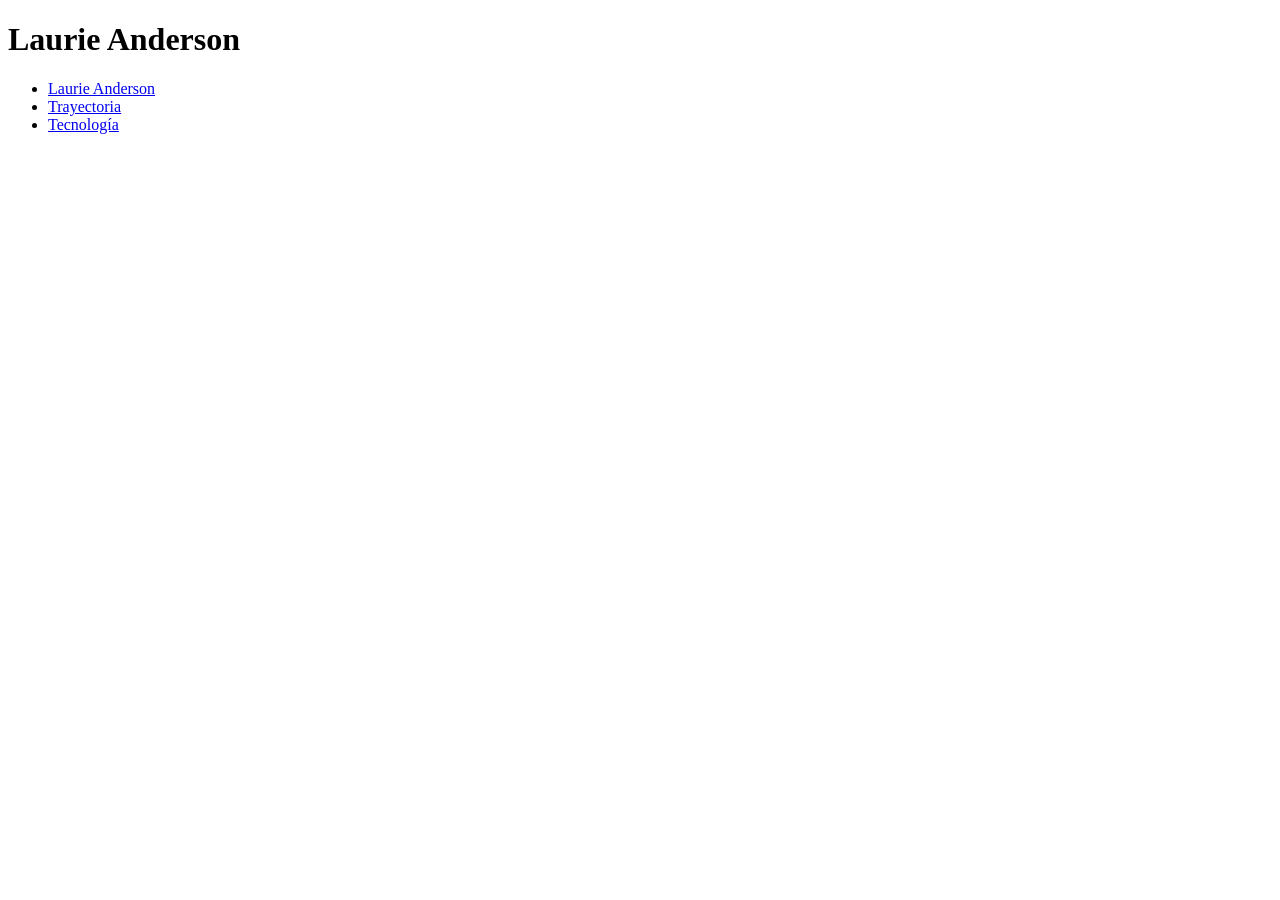
==== index.html @ ebf52ec5 "Estructura de los tres sitios web Commit de los tres sitios web, index.html, trayectoria.html y tecn" ====
<!doctype html>
<html lang="es">
   <head>
	  <meta charset="utf-8">
	  <title>Laurie Anderson</title>
      <link href="css/estilos.css" rel="stylesheet">
      <link href="https://fonts.google.com/specimen/Abel" rel="stylesheet">
   </head>
   <body>
    <header>
        <h1>Laurie Anderson</h1>
    <nav>
        <ul>
            <li><a href="index.html">Laurie Anderson</a></li>
            <li><a href="trayectoria.html">Trayectoria</a></li>
            <li><a href="tecnologia.html">Tecnología</a></li>
        </ul>
    </nav>
</header>
<main>
    <section>
        <p></p>
    </section>

    <footer></footer>
</main>
   </body>
</html>
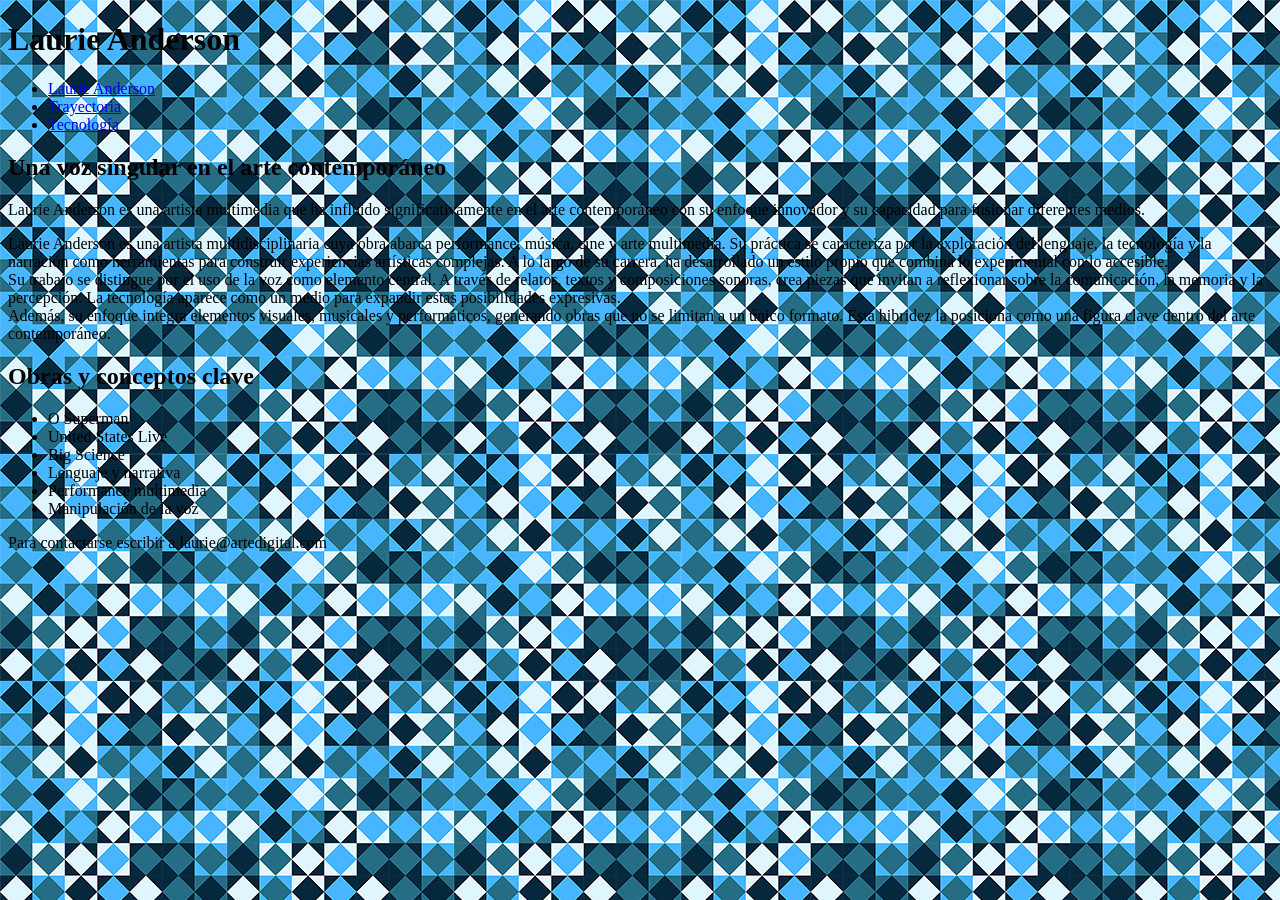
==== commit b6583d40: "Actualización del index.html Agregue un poco de la información" ====
--- a/index.html
+++ b/index.html
@@ -6,7 +6,9 @@
       <link href="css/estilos.css" rel="stylesheet">
       <link href="https://fonts.google.com/specimen/Abel" rel="stylesheet">
    </head>
+
    <body>
+    <div class= "contenedor">
     <header>
         <h1>Laurie Anderson</h1>
     <nav>
@@ -19,10 +21,38 @@
 </header>
 <main>
     <section>
-        <p></p>
+        <h2>Una voz singular en el arte contemporáneo</h2>
+
+        <p>Laurie Anderson es una artista multimedia que ha influido significativamente en el arte contemporáneo con su enfoque 
+            innovador y su capacidad para fusionar diferentes medios.</p>
+
+        <p>Laurie Anderson es una artista multidisciplinaria cuya obra abarca performance, música, cine y arte multimedia. 
+        Su práctica se caracteriza por la exploración del lenguaje, la tecnología y la narración como herramientas para construir 
+        experiencias artísticas complejas. A lo largo de su carrera, ha desarrollado un estilo propio que combina lo experimental 
+        con lo accesible.<br>Su trabajo se distingue por el uso de la voz como elemento central. A través de relatos, textos y 
+        composiciones sonoras, crea piezas que invitan a reflexionar sobre la comunicación, la memoria y la percepción. La tecnología
+        aparece como un medio para expandir estas posibilidades expresivas.<br>Además, su enfoque integra elementos visuales, musicales 
+        y performáticos, generando obras que no se limitan a un único formato. Esta hibridez la posiciona como una figura clave dentro 
+        del arte contemporáneo.</p>
     </section>
 
-    <footer></footer>
+    <section>
+        <h2>Obras y conceptos clave</h2>
+        <ul>
+            <li>O Superman</li>
+            <li>United States Live</li>
+            <li>Big Science</li>
+            <li>Lenguaje y narrativa</li>
+            <li>Performance multimedia</li>
+            <li>Manipulación de la voz</li>
+        </ul>
+    </section>
+
+
+    <footer>
+        <p>Para contactarse escribir a laurie@artedigital.com</p>
+    </footer>
 </main>
+</div>
    </body>
 </html>
--- a/css/estilos.css
+++ b/css/estilos.css
@@ -0,0 +1,4 @@
+body {
+    background-image: url(../img/fondo.png);
+}
+
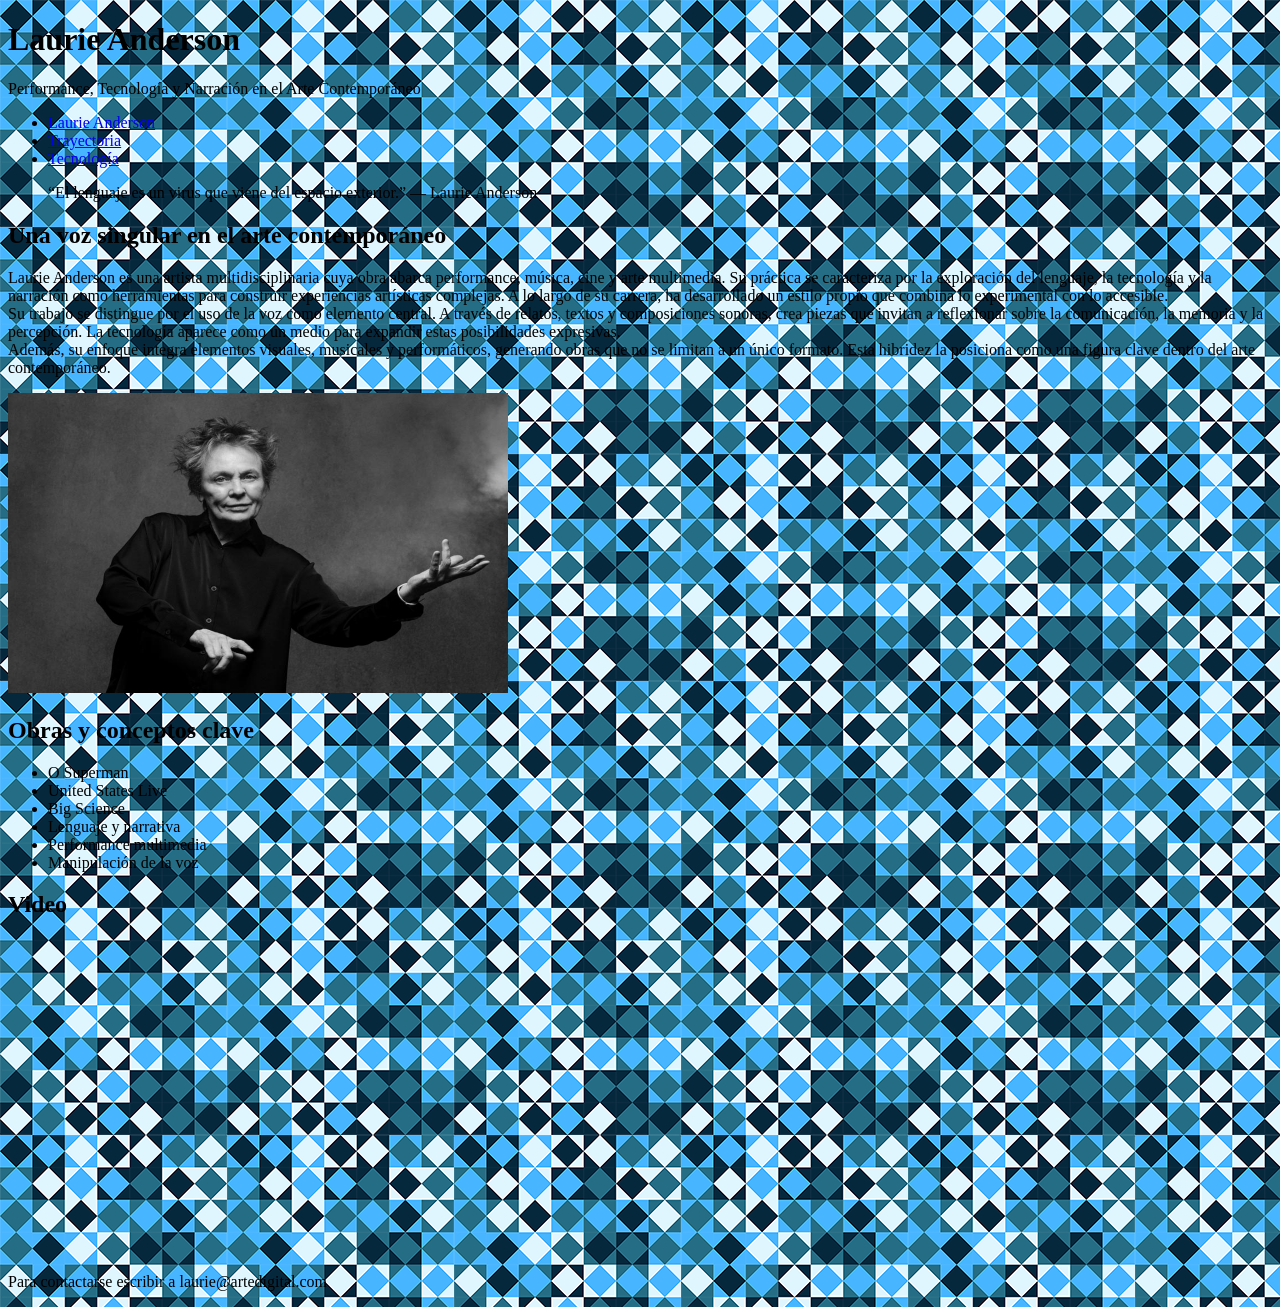
==== commit 1546d680: "Actualización de los tres sitios web Agregue información al trayectoria.html y al tecnologia.html. A" ====
--- a/index.html
+++ b/index.html
@@ -1,16 +1,19 @@
 <!doctype html>
 <html lang="es">
+
    <head>
 	  <meta charset="utf-8">
 	  <title>Laurie Anderson</title>
-      <link href="css/estilos.css" rel="stylesheet">
-      <link href="https://fonts.google.com/specimen/Abel" rel="stylesheet">
+      <link href="css/estilos.css" rel="stylesheet"> <!-- Link al archivo de estilos -->
+      <link href="https://fonts.google.com/specimen/Abel" rel="stylesheet"> <!-- Link al archivo de tipografia -->
    </head>
 
    <body>
-    <div class= "contenedor">
+   <div class= "contenedor"> <!-- Etiqueta no semántica que sirve para agrupar elementos y tiene una clase -->
+
     <header>
         <h1>Laurie Anderson</h1>
+        <p>Performance, Tecnología y Narración en el Arte Contemporáneo</p>
     <nav>
         <ul>
             <li><a href="index.html">Laurie Anderson</a></li>
@@ -19,12 +22,14 @@
         </ul>
     </nav>
 </header>
+
 <main>
     <section>
+        <blockquote>“El lenguaje es un virus que viene del espacio exterior.” — Laurie Anderson</blockquote> <!-- cita -->
+    </section>
+
+    <section>
         <h2>Una voz singular en el arte contemporáneo</h2>
-
-        <p>Laurie Anderson es una artista multimedia que ha influido significativamente en el arte contemporáneo con su enfoque 
-            innovador y su capacidad para fusionar diferentes medios.</p>
 
         <p>Laurie Anderson es una artista multidisciplinaria cuya obra abarca performance, música, cine y arte multimedia. 
         Su práctica se caracteriza por la exploración del lenguaje, la tecnología y la narración como herramientas para construir 
@@ -34,6 +39,9 @@
         aparece como un medio para expandir estas posibilidades expresivas.<br>Además, su enfoque integra elementos visuales, musicales 
         y performáticos, generando obras que no se limitan a un único formato. Esta hibridez la posiciona como una figura clave dentro 
         del arte contemporáneo.</p>
+
+        <img src="img/anderson-1.jpg" alt="Fotografia de Laurie Anderson" height="300" width="500">
+    
     </section>
 
     <section>
@@ -48,6 +56,12 @@
         </ul>
     </section>
 
+    <section>
+        <h2>Video</h2>
+        <iframe width="560" height="315" src="https://www.youtube.com/embed/Vzt2p4XkKco?si=ayMtlO9RB7Kwa6pv" title="YouTube video player" 
+        frameborder="0" allow="accelerometer; autoplay; clipboard-write; encrypted-media; gyroscope; picture-in-picture; web-share" 
+        referrerpolicy="strict-origin-when-cross-origin" allowfullscreen></iframe>
+    </section>
 
     <footer>
         <p>Para contactarse escribir a laurie@artedigital.com</p>
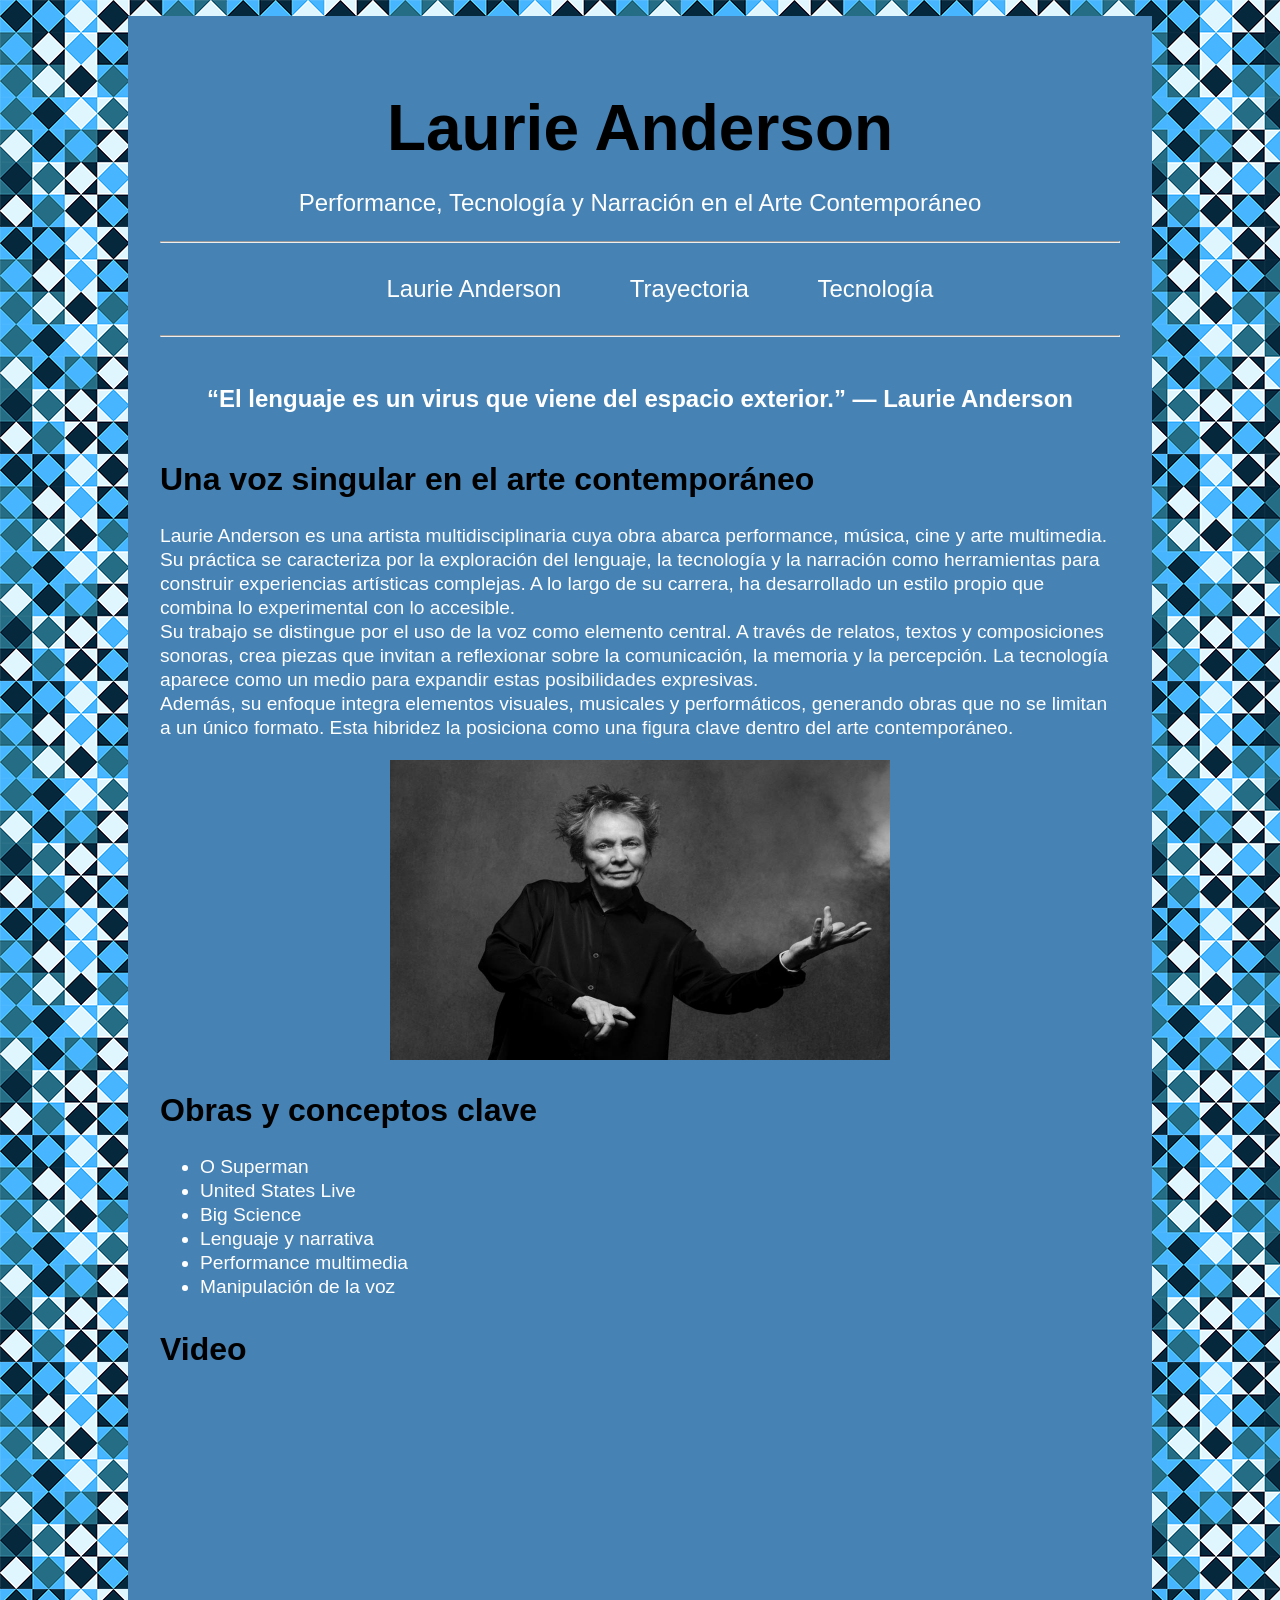
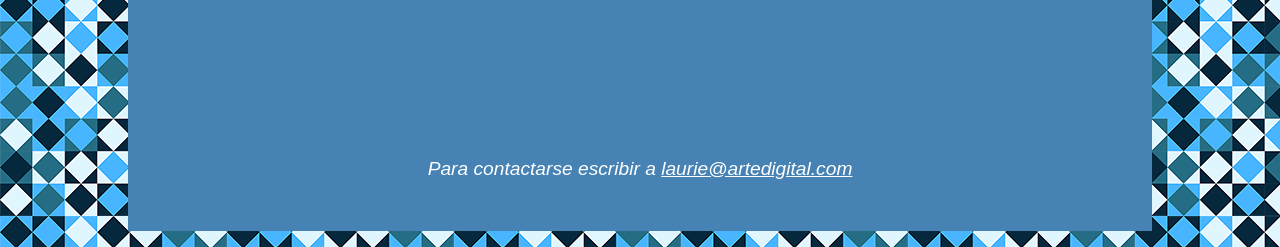
==== commit 66cc7060: "Actualización del css y pocos cambios html Hice todo el css y cambie y ordene algunas cosas de los h" ====
--- a/index.html
+++ b/index.html
@@ -4,16 +4,18 @@
    <head>
 	  <meta charset="utf-8">
 	  <title>Laurie Anderson</title>
+      <link href="https://fonts.google.com/specimen/Abel" rel="stylesheet"> <!-- Link al archivo de tipografia -->
       <link href="css/estilos.css" rel="stylesheet"> <!-- Link al archivo de estilos -->
-      <link href="https://fonts.google.com/specimen/Abel" rel="stylesheet"> <!-- Link al archivo de tipografia -->
+      
    </head>
 
    <body>
-   <div class= "contenedor"> <!-- Etiqueta no semántica que sirve para agrupar elementos y tiene una clase -->
+   <div id="contenedor"> <!-- Etiqueta no semántica que sirve para agrupar elementos y tiene un identificador -->
 
     <header>
         <h1>Laurie Anderson</h1>
         <p>Performance, Tecnología y Narración en el Arte Contemporáneo</p>
+        <hr>
     <nav>
         <ul>
             <li><a href="index.html">Laurie Anderson</a></li>
@@ -21,11 +23,12 @@
             <li><a href="tecnologia.html">Tecnología</a></li>
         </ul>
     </nav>
+    <hr>
 </header>
 
 <main>
     <section>
-        <blockquote>“El lenguaje es un virus que viene del espacio exterior.” — Laurie Anderson</blockquote> <!-- cita -->
+        <blockquote><strong>“El lenguaje es un virus que viene del espacio exterior.” — Laurie Anderson</strong></blockquote> <!-- cita -->
     </section>
 
     <section>
@@ -63,8 +66,11 @@
         referrerpolicy="strict-origin-when-cross-origin" allowfullscreen></iframe>
     </section>
 
+    
     <footer>
-        <p>Para contactarse escribir a laurie@artedigital.com</p>
+        <address>
+            <p>Para contactarse escribir a <a href="mailto:laurie@artedigital.com">laurie@artedigital.com</a></p>
+        </address>
     </footer>
 </main>
 </div>
--- a/css/estilos.css
+++ b/css/estilos.css
@@ -1,4 +1,108 @@
 body {
+    font-family: 'Abel', sans-serif;
     background-image: url(../img/fondo.png);
 }
 
+#contenedor{
+    width: 76%; /*tamaño del bloque de fondo*/
+    max-width: 960px; /*tamaño máximo del bloque de fondo*/
+    margin: 1rem auto; /*para que quede centrado*/
+    padding: 2rem; /*espacio entre el borde del bloque y el contenido*/
+    background-color: steelblue;
+}
+
+header h1 {
+    text-align: center;
+    color: yaleblue;
+    font-family: 'Abel', sans-serif;
+    font-size: 4rem;
+    margin-bottom: 1rem;
+}
+
+header p {
+    text-align: center;
+    color: white;
+    font-size: 1.5rem;
+}
+
+blockquote {
+    text-align: center;
+    color: white;
+    font-size: 1.5rem;
+    margin: 3rem auto;
+}
+
+nav ul {
+    list-style: none;
+    text-align: center;
+    margin-top: 2rem;
+    margin-bottom: 2rem;
+}
+
+nav ul li {
+    display: inline-block;
+    margin: 0 2rem;
+    font-size: 1.5rem;
+}
+
+nav ul li a{
+    text-decoration: none; /*le saque las lineas*/  
+}
+
+nav ul li a:link {
+    color:white;
+} 
+
+nav ul li a:visited {
+    color:white;
+} /*los cambie a color blanco*/
+
+nav ul li a:hover {
+    color: lightblue;
+} /*cuando paso el mouse, cambian de color a celeste claro*/
+
+nav a:active {
+    color: darkblue;
+} /*cuando hago click se pone de color azul*/
+
+section h2 {
+    color: yaleblue;
+    font-size: 2rem;
+}
+
+section p {
+    color: white;
+    font-size: 1.2rem;
+    line-height: 1.5rem;
+}
+
+section img {
+    display:block;
+    margin: auto;
+}
+
+iframe {
+    display: block;
+    margin: auto;
+}
+
+section{
+    margin-bottom: 2rem;
+}
+
+section ul {
+    color: white;
+    font-size: 1.2rem;
+    line-height: 1.5rem;
+}
+
+address p {
+    color: white;
+    font-size: 1.2rem;
+    text-align: center;
+    margin-top: 3rem;
+}
+
+address p a {
+    color: white;
+}
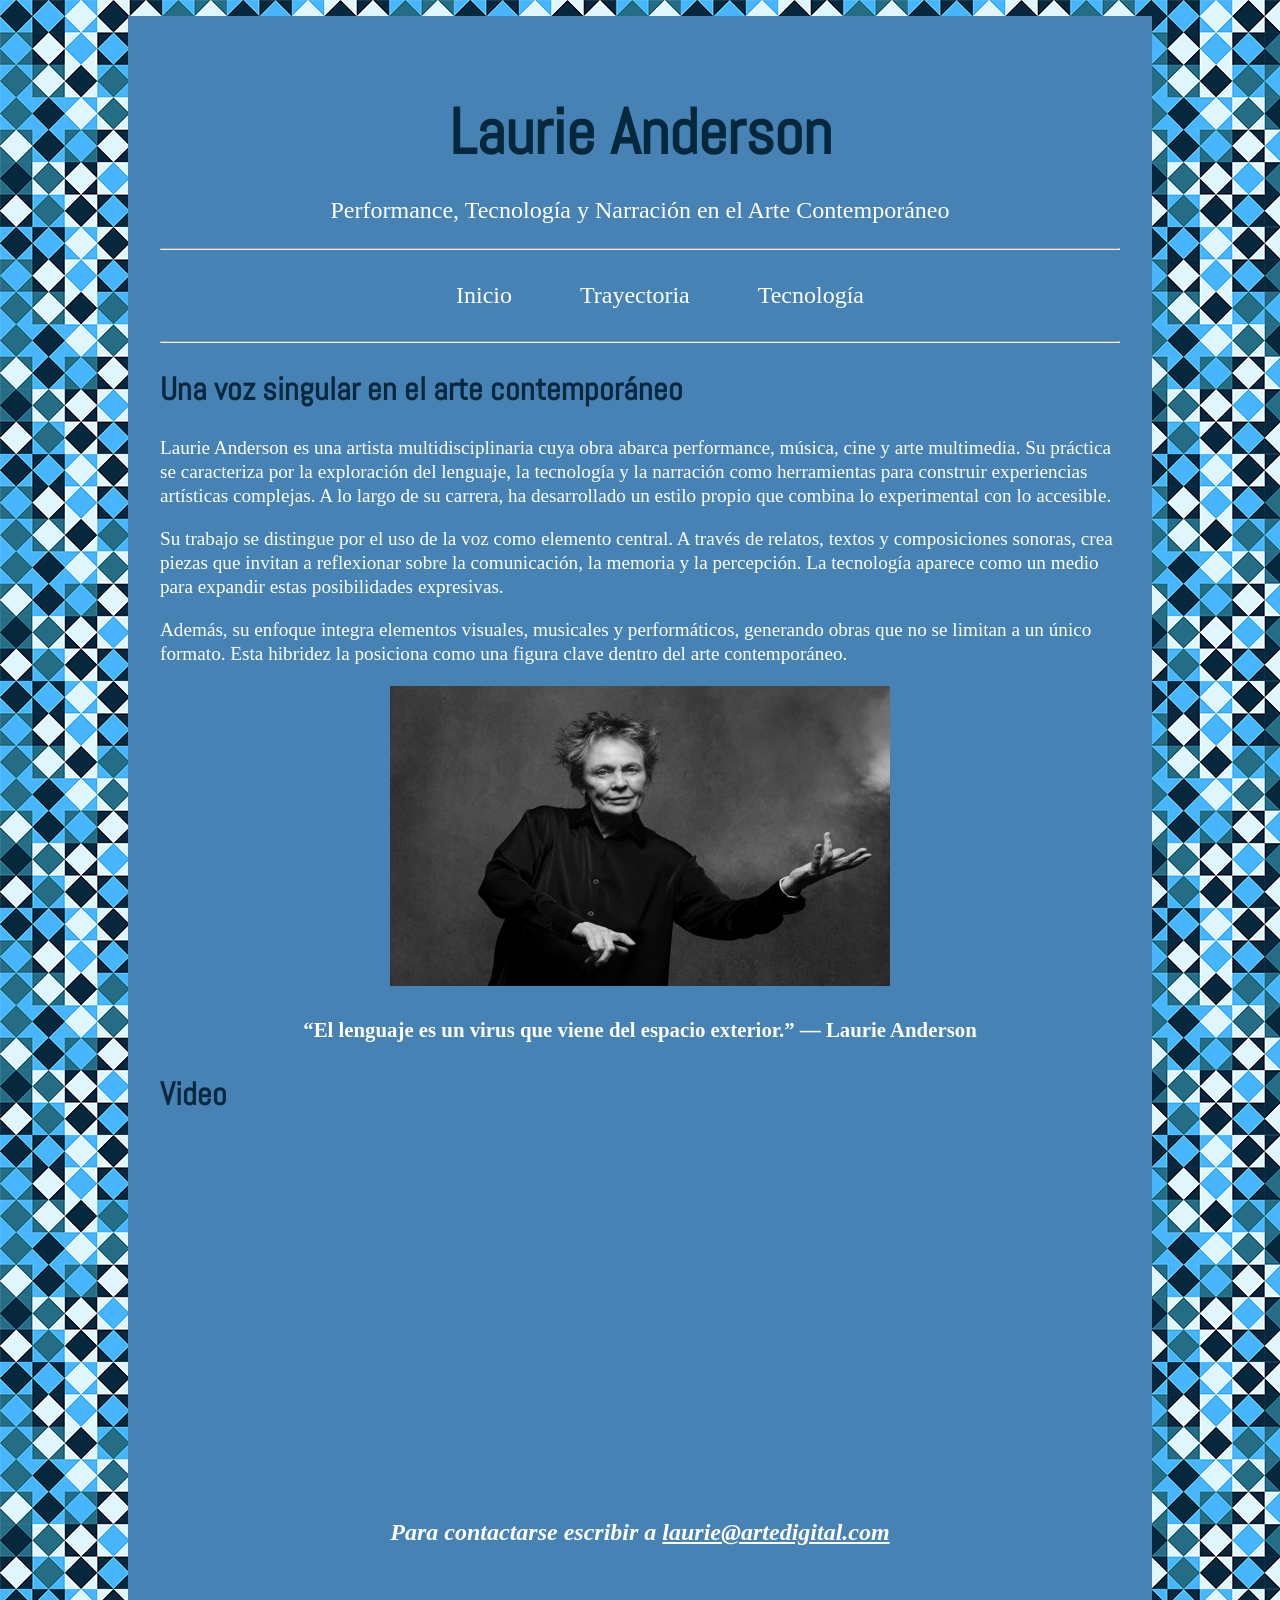
==== commit d2f5c01c: "Ediciones finales html y css. Terminado los tres sitios web y css." ====
--- a/index.html
+++ b/index.html
@@ -3,9 +3,11 @@
 
    <head>
 	  <meta charset="utf-8">
-	  <title>Laurie Anderson</title>
-      <link href="https://fonts.google.com/specimen/Abel" rel="stylesheet"> <!-- Link al archivo de tipografia -->
-      <link href="css/estilos.css" rel="stylesheet"> <!-- Link al archivo de estilos -->
+	  <title>Inicio - Laurie Anderson</title>
+      <link rel="preconnect" href="https://fonts.googleapis.com">
+      <link rel="preconnect" href="https://fonts.gstatic.com" crossorigin>
+      <link href="https://fonts.googleapis.com/css2?family=Abel&display=swap" rel="stylesheet"> <!-- Link a la tipografia -->
+      <link href="css/estilos.css" rel="stylesheet"> <!-- Link al archivo de estilos.css -->
       
    </head>
 
@@ -18,7 +20,7 @@
         <hr>
     <nav>
         <ul>
-            <li><a href="index.html">Laurie Anderson</a></li>
+            <li><a href="index.html">Inicio</a></li>
             <li><a href="trayectoria.html">Trayectoria</a></li>
             <li><a href="tecnologia.html">Tecnología</a></li>
         </ul>
@@ -28,35 +30,25 @@
 
 <main>
     <section>
-        <blockquote><strong>“El lenguaje es un virus que viene del espacio exterior.” — Laurie Anderson</strong></blockquote> <!-- cita -->
-    </section>
-
-    <section>
         <h2>Una voz singular en el arte contemporáneo</h2>
 
         <p>Laurie Anderson es una artista multidisciplinaria cuya obra abarca performance, música, cine y arte multimedia. 
         Su práctica se caracteriza por la exploración del lenguaje, la tecnología y la narración como herramientas para construir 
         experiencias artísticas complejas. A lo largo de su carrera, ha desarrollado un estilo propio que combina lo experimental 
-        con lo accesible.<br>Su trabajo se distingue por el uso de la voz como elemento central. A través de relatos, textos y 
-        composiciones sonoras, crea piezas que invitan a reflexionar sobre la comunicación, la memoria y la percepción. La tecnología
-        aparece como un medio para expandir estas posibilidades expresivas.<br>Además, su enfoque integra elementos visuales, musicales 
-        y performáticos, generando obras que no se limitan a un único formato. Esta hibridez la posiciona como una figura clave dentro 
-        del arte contemporáneo.</p>
+        con lo accesible.</p>
+
+        <p>Su trabajo se distingue por el uso de la voz como elemento central. A través de relatos, textos y composiciones sonoras, 
+        crea piezas que invitan a reflexionar sobre la comunicación, la memoria y la percepción. La tecnología aparece como un medio 
+        para expandir estas posibilidades expresivas.</p>
+        
+        <p>Además, su enfoque integra elementos visuales, musicales y performáticos, generando obras que no se limitan a un único formato.
+        Esta hibridez la posiciona como una figura clave dentro del arte contemporáneo.</p>
 
         <img src="img/anderson-1.jpg" alt="Fotografia de Laurie Anderson" height="300" width="500">
-    
     </section>
 
     <section>
-        <h2>Obras y conceptos clave</h2>
-        <ul>
-            <li>O Superman</li>
-            <li>United States Live</li>
-            <li>Big Science</li>
-            <li>Lenguaje y narrativa</li>
-            <li>Performance multimedia</li>
-            <li>Manipulación de la voz</li>
-        </ul>
+        <blockquote><strong>“El lenguaje es un virus que viene del espacio exterior.” — Laurie Anderson</strong></blockquote> <!-- cita -->
     </section>
 
     <section>
@@ -64,15 +56,15 @@
         <iframe width="560" height="315" src="https://www.youtube.com/embed/Vzt2p4XkKco?si=ayMtlO9RB7Kwa6pv" title="YouTube video player" 
         frameborder="0" allow="accelerometer; autoplay; clipboard-write; encrypted-media; gyroscope; picture-in-picture; web-share" 
         referrerpolicy="strict-origin-when-cross-origin" allowfullscreen></iframe>
-    </section>
+    </section>   
+</main>
 
-    
-    <footer>
+<footer>
         <address>
             <p>Para contactarse escribir a <a href="mailto:laurie@artedigital.com">laurie@artedigital.com</a></p>
         </address>
-    </footer>
-</main>
+</footer>
+
 </div>
    </body>
 </html>
--- a/css/estilos.css
+++ b/css/estilos.css
@@ -1,5 +1,4 @@
 body {
-    font-family: 'Abel', sans-serif;
     background-image: url(../img/fondo.png);
 }
 
@@ -13,7 +12,7 @@
 
 header h1 {
     text-align: center;
-    color: yaleblue;
+    color: #06283D;
     font-family: 'Abel', sans-serif;
     font-size: 4rem;
     margin-bottom: 1rem;
@@ -28,8 +27,7 @@
 blockquote {
     text-align: center;
     color: white;
-    font-size: 1.5rem;
-    margin: 3rem auto;
+    font-size: 1.3rem;
 }
 
 nav ul {
@@ -63,11 +61,12 @@
 
 nav a:active {
     color: darkblue;
-} /*cuando hago click se pone de color azul*/
+} /*cuando hago click se tendria que poner de color azul*/
 
 section h2 {
-    color: yaleblue;
+    color: #06283D;
     font-size: 2rem;
+    font-family: 'Abel', sans-serif;
 }
 
 section p {
@@ -98,9 +97,10 @@
 
 address p {
     color: white;
-    font-size: 1.2rem;
+    font-size: 1.5rem;
     text-align: center;
-    margin-top: 3rem;
+    padding-top: 2rem;
+    font-weight: bold;
 }
 
 address p a {
